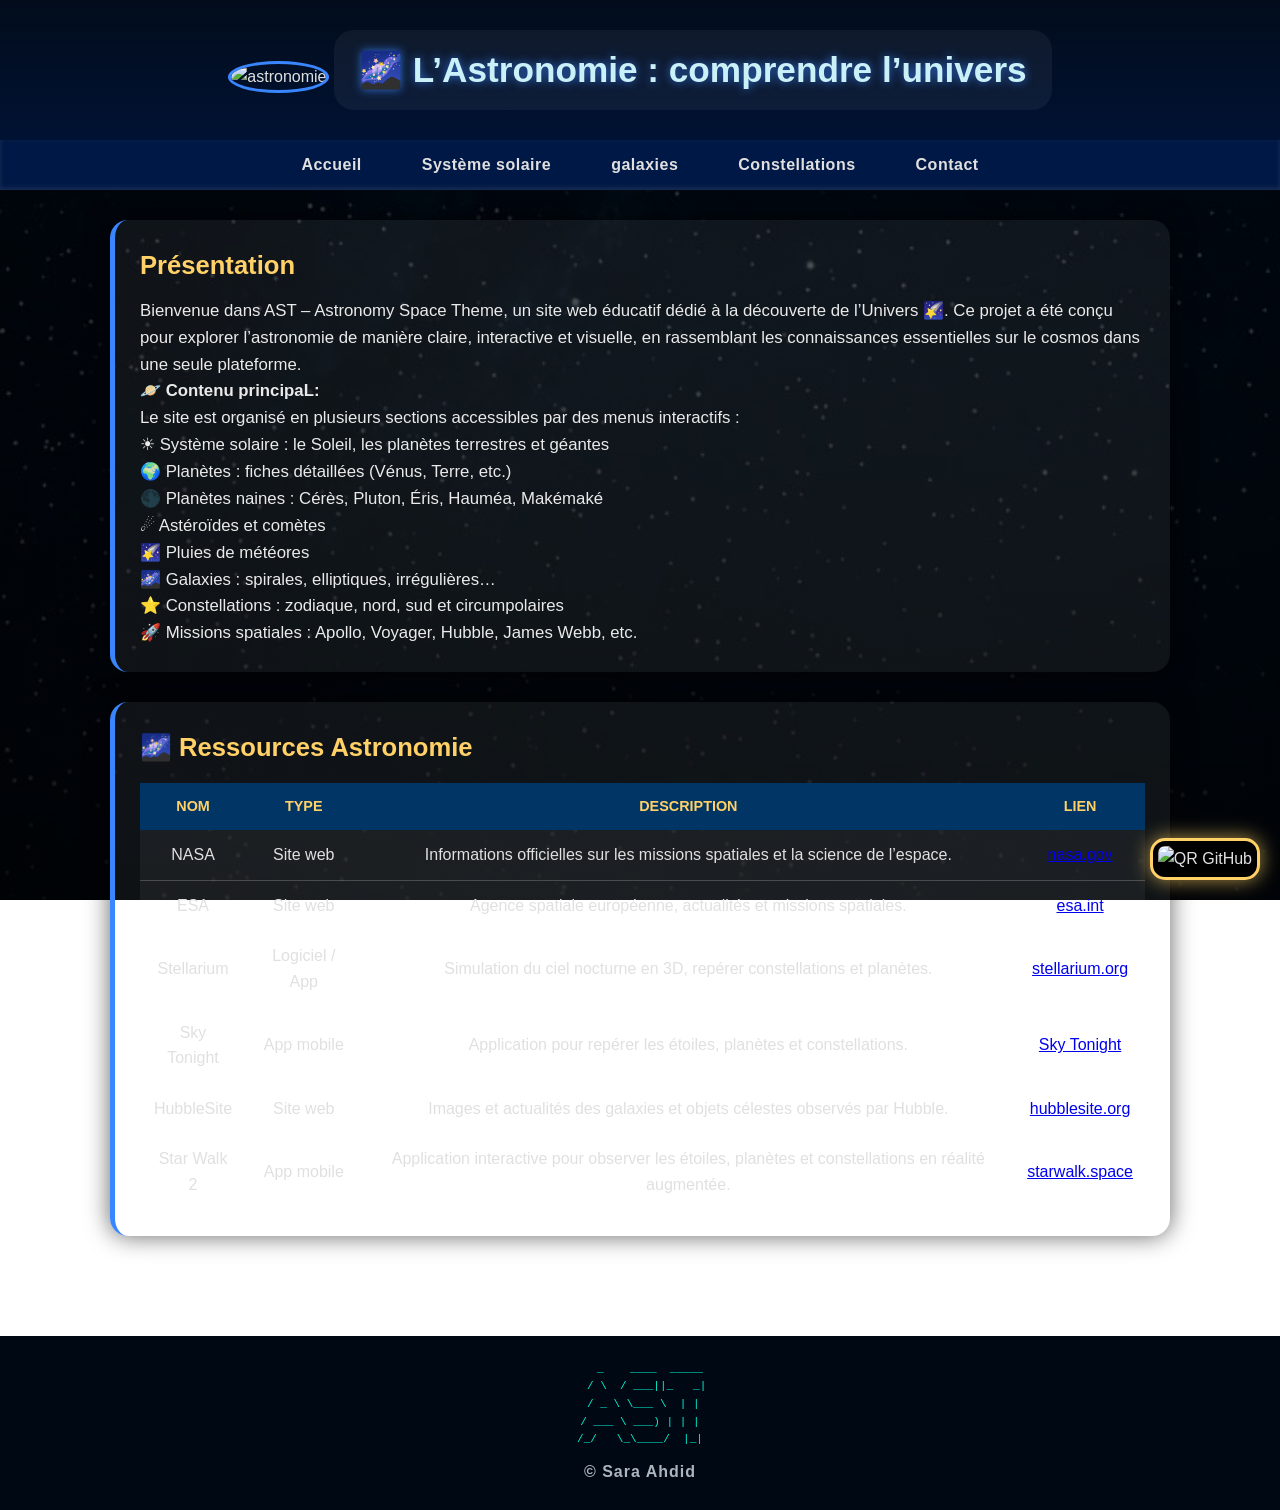
==== index.html @ f2096455 "Add files via upload" ====
<!DOCTYPE html>
<html lang="fr">
<head>
<meta charset="UTF-8">
<title>Astronomie</title>
<link rel="stylesheet" href="style.css">

</head>
<body id="top">

<header>
    <img src="images/photo.png" alt="astronomie">
    <h1>🌌 L’Astronomie : comprendre l’univers</h1>
</header>

<nav>
    <ul>
        <li><a href="index.html">Accueil</a></li>
        <li><a href="systeme.html">Système solaire</a></li>
        <li><a href="galaxies.html">galaxies</a></li>
        <li><a href="Constellations.html">Constellations</a></li>
        <li><a href="contact.html">Contact</a></li>
    </ul>
</nav>
<img class="qrcode" src="https://api.qrserver.com/v1/create-qr-code/?size=120x120&data=https://github.com" alt="QR GitHub">

<main>
<section id="accueil">
<h2>Présentation</h2>
<p>Bienvenue dans AST – Astronomy Space Theme, un site web éducatif dédié à la découverte de l’Univers 🌠.
Ce projet a été conçu pour explorer l’astronomie de manière claire, interactive et visuelle, en rassemblant les connaissances essentielles sur le cosmos dans une seule plateforme.<br><b>🪐 Contenu principaL:</B><BR>

Le site est organisé en plusieurs sections accessibles par des menus interactifs :<BR>

☀ Système solaire : le Soleil, les planètes terrestres et géantes<BR>

🌍 Planètes : fiches détaillées (Vénus, Terre, etc.)<BR>

🌑 Planètes naines : Cérès, Pluton, Éris, Hauméa, Makémaké<BR>

☄ Astéroïdes et comètes<BR>

🌠 Pluies de météores<BR>

🌌 Galaxies : spirales, elliptiques, irrégulières…<BR>

⭐ Constellations : zodiaque, nord, sud et circumpolaires<BR>

🚀 Missions spatiales : Apollo, Voyager, Hubble, James Webb, etc.</p>
</section>

<section id="ressources">
    <h2>🌌 Ressources Astronomie</h2>
    <table>
        <thead>
            <tr>
                <th>Nom</th>
                <th>Type</th>
                <th>Description</th>
                <th>Lien</th>
            </tr>
        </thead>
        <tbody>
            <tr>
                <td>NASA</td>
                <td>Site web</td>
                <td>Informations officielles sur les missions spatiales et la science de l’espace.</td>
                <td><a href="https://www.nasa.gov" target="_blank">nasa.gov</a></td>
            </tr>
            <tr>
                <td>ESA</td>
                <td>Site web</td>
                <td>Agence spatiale européenne, actualités et missions spatiales.</td>
                <td><a href="https://www.esa.int" target="_blank">esa.int</a></td>
            </tr>
            <tr>
                <td>Stellarium</td>
                <td>Logiciel / App</td>
                <td>Simulation du ciel nocturne en 3D, repérer constellations et planètes.</td>
                <td><a href="https://stellarium.org/" target="_blank">stellarium.org</a></td>
            </tr>
            <tr>
                <td>Sky Tonight</td>
                <td>App mobile</td>
                <td>Application pour repérer les étoiles, planètes et constellations.</td>
                <td><a href="https://apps.apple.com/app/skytonight/id1446762687" target="_blank">Sky Tonight</a></td>
            </tr>
            <tr>
                <td>HubbleSite</td>
                <td>Site web</td>
                <td>Images et actualités des galaxies et objets célestes observés par Hubble.</td>
                <td><a href="https://hubblesite.org/" target="_blank">hubblesite.org</a></td>
            </tr>
			<tr>
                <td>Star Walk 2</td>
                <td>App mobile</td>
                <td>Application interactive pour observer les étoiles, planètes et constellations en réalité augmentée.</td>
                <td><a href="https://starwalk.space/" target="_blank">starwalk.space</a></td>
            </tr>
        </tbody>
    </table>
</section>

</main>

<footer>

<pre>
   _    ____  _____
  / \  / ___||_   _|
 / _ \ \___ \  | |
/ ___ \ ___) | | |
/_/   \_\____/  |_|
</pre>


<p>© Sara Ahdid</p>
</footer>

</body>
</html>
---- style.css ----
/* 🌌 GLOBAL */
* { margin:0; padding:0; box-sizing:border-box; }
body {
    font-family: "Segoe UI", Arial, sans-serif;
    color:#e0e0e0;
    line-height:1.6;
    background-image: linear-gradient(rgba(0,0,0,0.65), rgba(0,0,0,0.9)),
                      url("blue sky.jpeg");
    background-size: cover;
    background-position: center;
    background-attachment: fixed;
}

/* 🌟 HEADER */
header {
    text-align:center;
    padding:30px 20px;
    background: linear-gradient(to bottom, #020c1b, #001233);
    box-shadow:0 4px 15px rgba(0,0,0,0.8);
}
header img { width:120px; border-radius:50%; border:3px solid #3a86ff; margin-bottom:15px; }
header h1 {
    font-size:2.2em;
    color:#caf0f8;
    text-shadow:0 0 10px rgba(58,134,255,0.8);
    background: rgba(255,255,255,0.05);
    display:inline-block; padding:12px 25px; border-radius:20px;
}

/* 🧭 NAVIGATION */
nav ul {
    list-style:none; display:flex; justify-content:center;
    background:#001845; padding:12px 0;
    box-shadow:inset 0 -2px 5px rgba(255,255,255,0.1);
}
nav ul li { margin:0 18px; }
nav ul li a {
    text-decoration:none; color:#e0e0e0; font-weight:bold;
    letter-spacing:0.5px; padding:8px 12px; border-radius:10px;
    transition:all 0.3s ease;
}
nav ul li a:hover { background:#3a86ff; color:#000; box-shadow:0 0 12px #3a86ff; }

/* 📦 MAIN & SECTIONS */
main { padding:30px 20px; max-width:1100px; margin:auto; }
section {
    background: rgba(255,255,255,0.06);
    margin-bottom:30px; padding:25px; border-radius:18px;
    box-shadow:0 0 25px rgba(0,0,0,0.6);
    border-left:5px solid #3a86ff;
}
section h2 { color:#ffd166; margin-bottom:12px; font-size:1.6em; }
section p { font-size:1.05em; color:#eaeaea; }

/* 📊 TABLEAU */
table { width:100%; border-collapse:collapse; margin-top:15px; }
th { background:#003566; color:#ffd166; padding:12px; text-transform:uppercase; font-size:0.9em; }
td { background: rgba(255,255,255,0.05); padding:12px; text-align:center; border-bottom:1px solid rgba(255,255,255,0.2); }
tr:hover td { background: rgba(58,134,255,0.15); }

/* 🔘 BOUTONS */
.btn {
    display:inline-block; margin:10px 10px 0 0; padding:12px 22px;
    background: linear-gradient(135deg,#3a86ff,#00b4d8); color:#000;
    text-decoration:none; font-weight:bold; border-radius:25px;
    box-shadow:0 5px 15px rgba(0,180,216,0.6);
    transition: transform 0.3s ease, box-shadow 0.3s ease;
}
.btn:hover { transform:translateY(-3px); box-shadow:0 8px 25px rgba(58,134,255,0.9); }

/* 🔳 QR CODE */
.qrcode { position:fixed; bottom:20px; right:20px; border:3px solid #ffd166; border-radius:15px; padding:5px; background:#000; box-shadow:0 0 20px rgba(255,209,102,0.7); }

/* 🌑 PLANÈTE CSS ANIMÉE */
.planet {
    width: 120px;
    height: 120px;
    border-radius: 50%;
    background: radial-gradient(circle at 30% 30%, #3a86ff, #001845);
    box-shadow: 0 0 20px rgba(58,134,255,0.7);
    margin: 20px auto;
    animation: rotatePlanet 10s linear infinite;
}
@keyframes rotatePlanet {
    0% { transform: rotateY(0deg) rotateX(0deg); }
    100% { transform: rotateY(360deg) rotateX(360deg); }
}

/* 🦶 FOOTER */
footer { background:#000814; text-align:center; padding:25px 10px; color:#adb5bd; margin-top:40px; }
footer pre { color:#00f5d4; font-size:0.85em; margin-bottom:10px; }
footer p { font-weight:bold; letter-spacing:1px; }
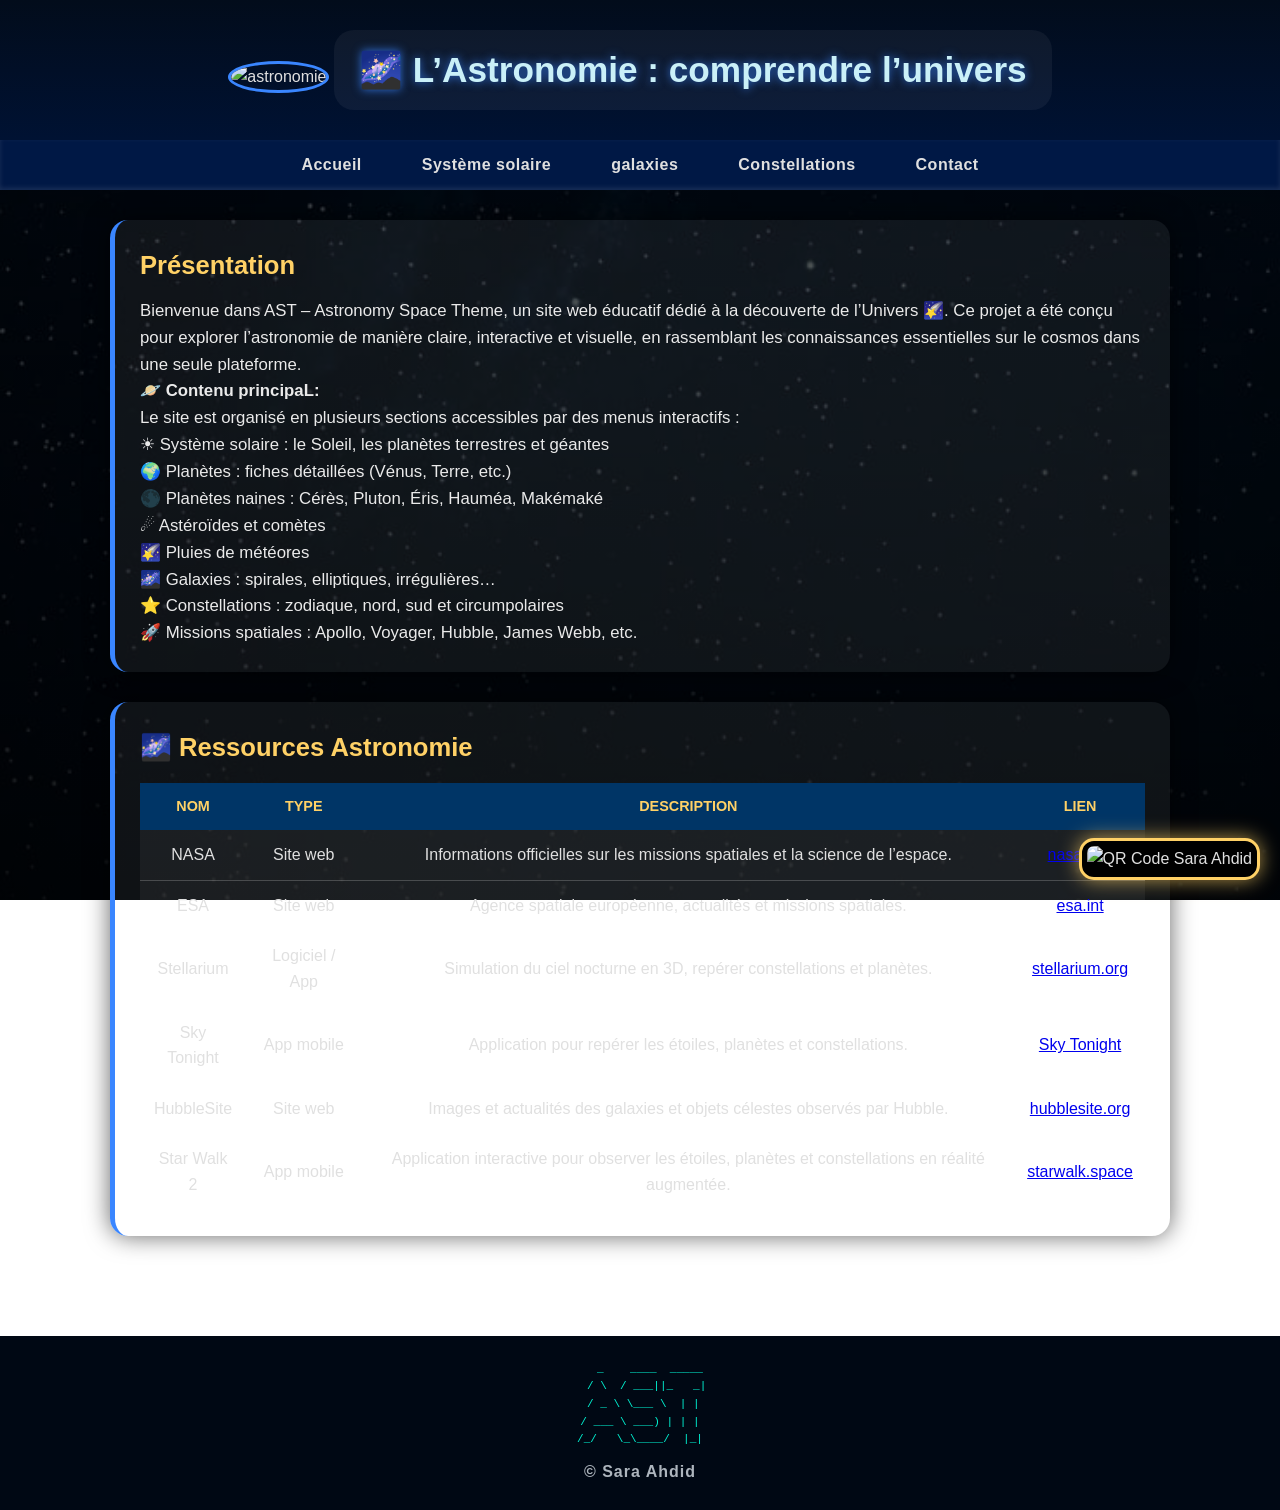
==== commit 6cb6a6e4: "Update index.html" ====
--- a/index.html
+++ b/index.html
@@ -22,7 +22,7 @@
         <li><a href="contact.html">Contact</a></li>
     </ul>
 </nav>
-<img class="qrcode" src="https://api.qrserver.com/v1/create-qr-code/?size=120x120&data=https://github.com" alt="QR GitHub">
+<img class="qrcode" src="https://api.qrserver.com/v1/create-qr-code/?size=150x150&data=https://saraahdid.github.io/saraahdid/" alt="QR Code Sara Ahdid">
 
 <main>
 <section id="accueil">
@@ -118,4 +118,5 @@
 </footer>
 
 </body>
-</html>+
+</html>
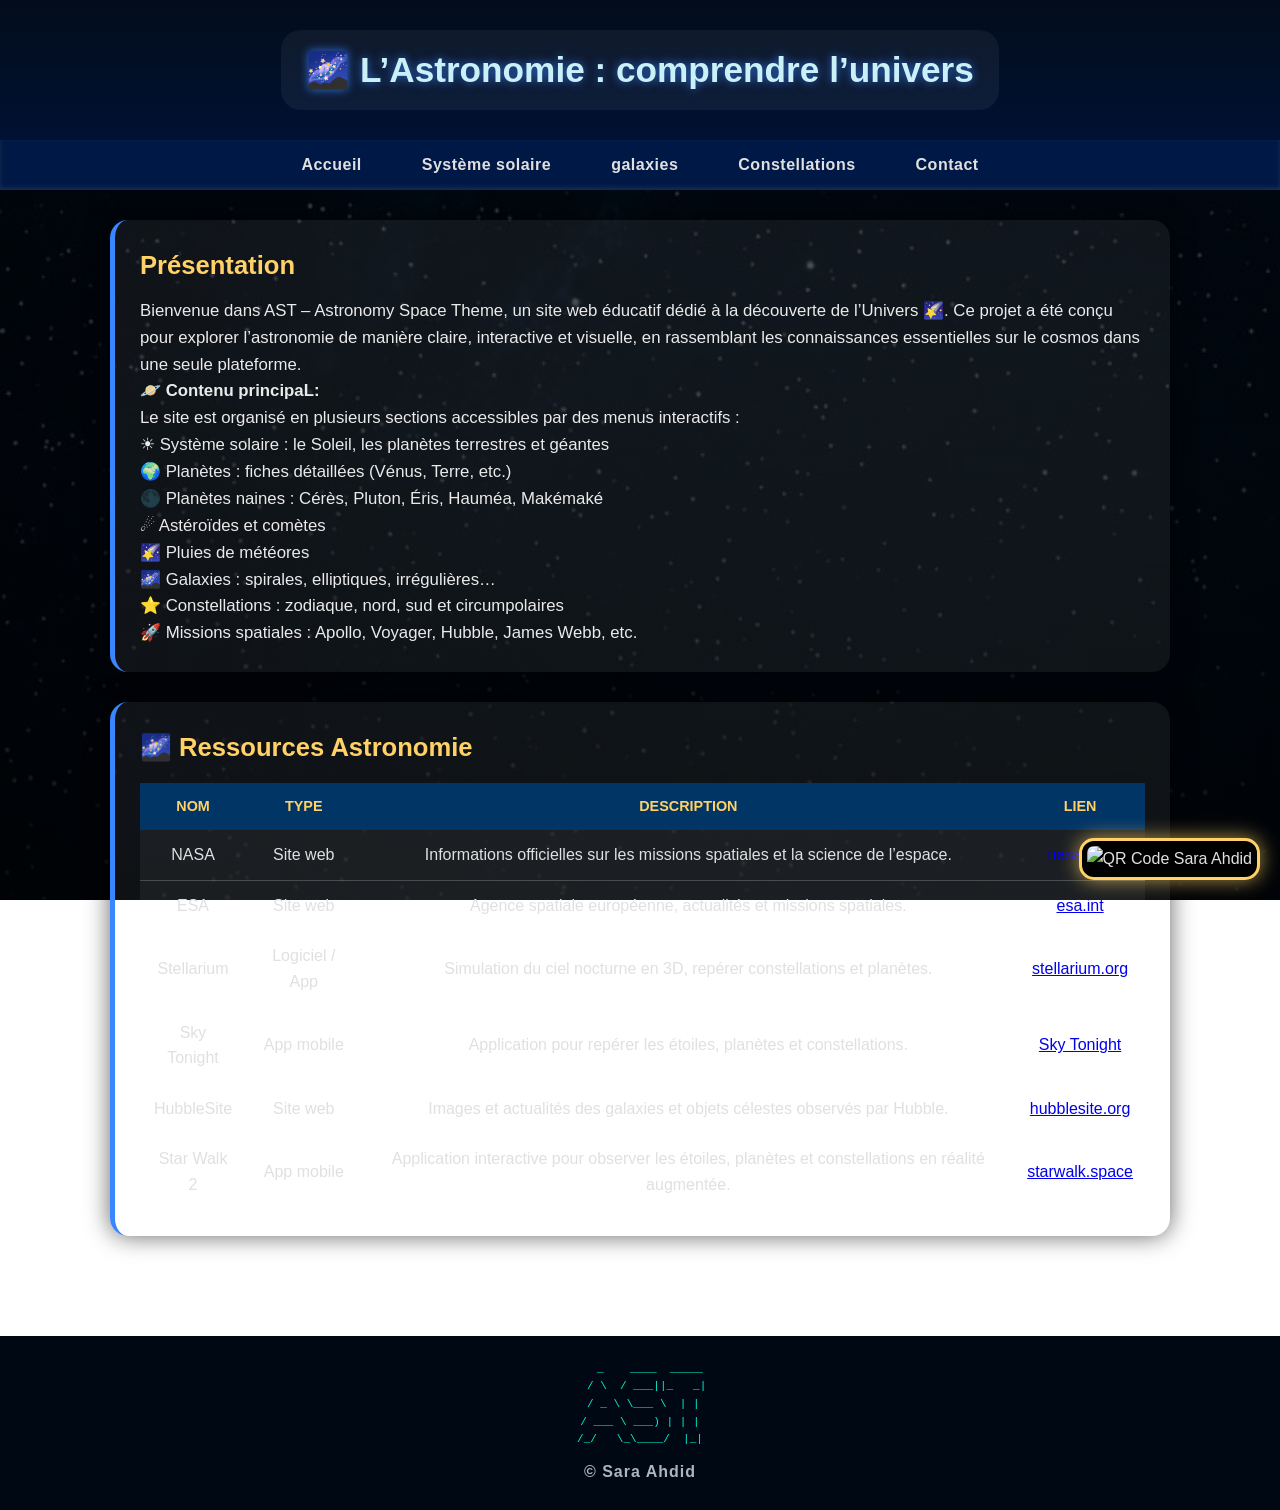
==== commit 75a486c5: "Update index.html" ====
--- a/index.html
+++ b/index.html
@@ -9,7 +9,6 @@
 <body id="top">
 
 <header>
-    <img src="images/photo.png" alt="astronomie">
     <h1>🌌 L’Astronomie : comprendre l’univers</h1>
 </header>
 
@@ -120,3 +119,4 @@
 </body>
 
 </html>
+
